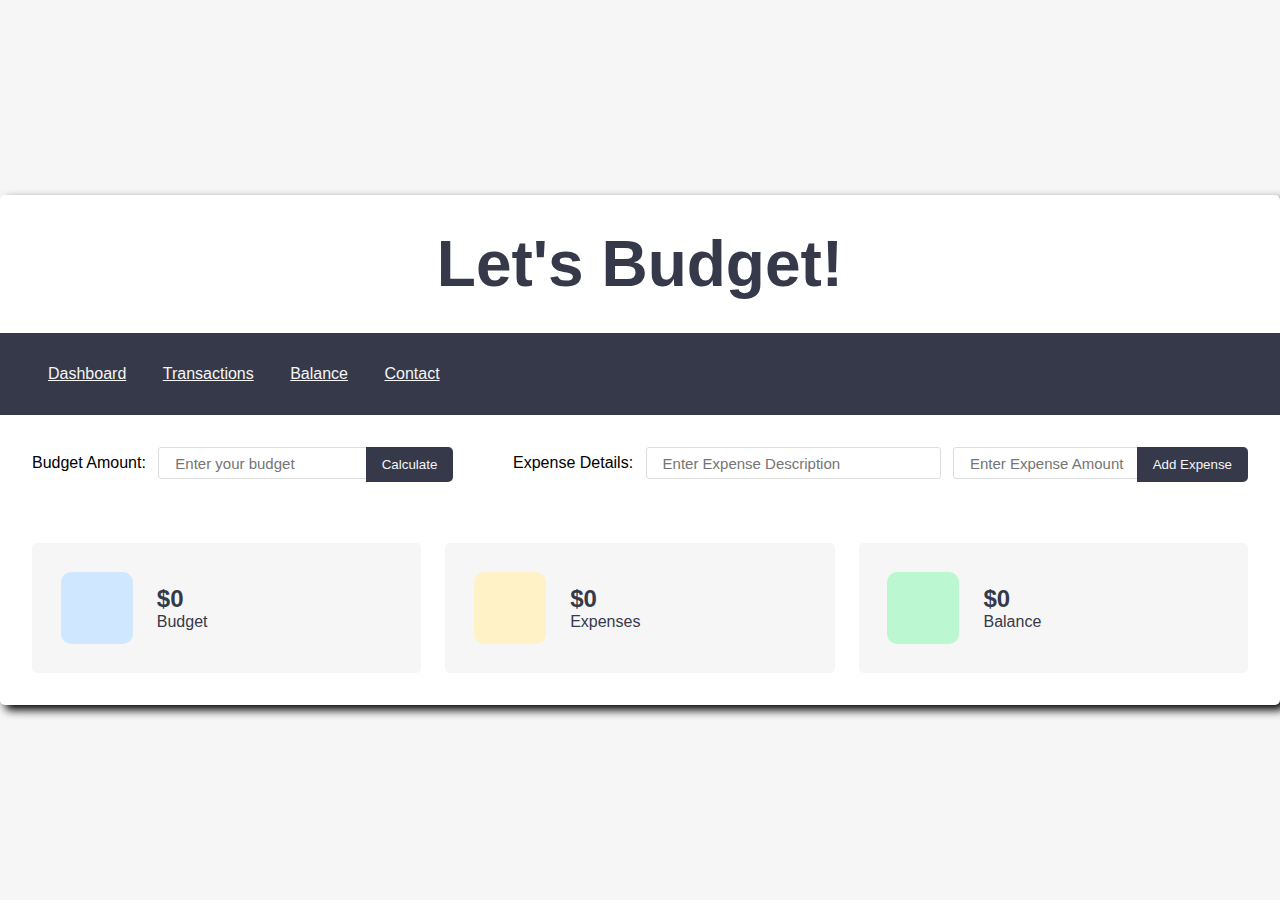
==== dashboard.html @ e15fffac "My updates" ====
<!DOCTYPE html>
<html lang="en">

<head>
    <meta charset="UTF-8">
    <meta http-equiv="X-UA-Compatible" content="IE=edge">
    <meta name="viewport" content="width=device-width, initial-scale=1.0">
    <link rel="stylesheet" href="style.css">
    <title>Let's Budget!</title>
</head>

<body>
    
    <div class="container">
        <header>
            <h2>Let's Budget!</h2>
            <nav class="navbar">
                <div class="nav-menu hide">
                    <a href="./dashboard.html">Dashboard</a>
                    <a href="./transactions.html">Transactions</a>
                    <a href="./balance.html">Balance</a>
                    <a href="./contact.html">Contact</a>
                </div>
            </nav>
        </header>
        <div class="error_message">
            <p>Please Enter Budget Amount | More than 0</p>
        </div>
        <div class="budget_content">
            <div class="your_budget">
                <form>
                    <label for="budget">Budget Amount: </label>
                    <input type="number" placeholder="Enter your budget" class="budget_input">
                    <button id="button_budget" class="button">Calculate</button>
                </form>
            </div>
            <div class="your_expenses">
                <form>
                    <label for="expenses">Expense Details: </label>
                    <input type="text" placeholder="Enter Expense Description" class="expenses_description">
                    <input type="number" placeholder="Enter Expense Amount" class="expenses_amount">
                    <button id="button_expenses" class="button">Add Expense</button>
                </form>
            </div>
        </div>
        <ul class="cards">
            <li class="budget_card">
                <i class="bx bx-money"></i>
                <span class="info">
                    <h3><span>$</span><span class="budget_card">0</span></h3>
                    <p>Budget</p>
                </span>
            </li>
            <li>
                <i class="bx bx-credit-card"></i>
                <span class="info">
                    <h3><span>$</span><span class="expenses_card">0</span></h3>
                    <p>Expenses</p>
                </span>
            </li>
            <li>
                <i class="bx bx-dollar"></i>
                <span class="info">
                    <h3><span>$</span><span class="balance_card">0</span></h3>
                    <p>Balance</p>
                </span>
            </li>
        </ul>
    </div>
</body>

<script type="module" src="./Dashboard.js"></script>

</html>
---- style.css ----
* {
  padding: 0;
  margin: 0;
  box-sizing: border-box;
}

:root {
  --light: #f6f6f6;
  --primary: #1976d2;
  --light-primary: #cfe8ff;
  --grey: #fff;
  --dark-grey: #aaaaaa;
  --dark: #353949;
  --danger: #d32f2f;
  --light-danger: #fecdd3;
  --warning: #fbc02d;
  --light-warning: #fff2c6;
  --success: #388e3c;
  --light-success: #bbf7d0;
}

body {
  display: flex;
  align-items: center;
  justify-content: center;
  height: 100vh;
  background-color: var(--light);
  font-family: "poppins", sans-serif;
}

.container {
  max-width: 1280px;
  width: 100%;
  margin: 0 auto;
  background-color: var(--grey);
  border-radius: 5px;
  box-shadow: 5px 5px 10px #000;
  overflow-x: hidden;
}

.container h2 {
  padding: 2rem 0;
  font-size: 4rem;
  text-align: center;
  color: var(--dark);
}

.navbar {
  background-color: var(--dark);
  padding: 2rem;
}

.navbar a {
  color: var(--light);
  padding: 1rem;
}

.navbar a:hover {
  color: var(--light-warning);
}

.budget_content {
  padding: 2rem;
  display: flex;
  justify-content: space-between;
  align-items: center;
  flex-wrap: wrap;
  gap: 2rem;
}

.your_budget form input,
.your_expenses form input {
  padding: 0.4rem 1rem;
  width: 295px;
  border: 1px solid #ddd;
  font-family: inherit;
  font-size: 15px;
  margin-left: 0.5rem;
  border-radius: 3px;
}

.your_budget form input:focus,
.your_expenses form input:focus {
  outline: none;
}

.error_message {
  background-color: var(--danger);
  color: var(--light);
  text-align: center;
  padding: 1rem 0;
  width: 650px;
  margin: 0 auto;
  border-radius: 5px;
  display: none;
}

.error_message.error {
  display: block;
  transition: all 0.8s ease-in;
}

.your_budget form,
.your_expenses form {
  position: relative;
}

.budget_content .button {
  position: absolute;
  right: 0;
  outline: none;
  border: none;
  font-family: inherit;
  padding: 0.6rem 1rem;
  color: var(--light);
  border-top-right-radius: 5px;
  border-bottom-right-radius: 5px;
  cursor: pointer;
  background-color: var(--dark);
}

.button_content .button:active {
  transform: scale(0.98);
}

.button:hover {
  background-color: var(--light-warning);
  color: var(--dark);
}

/* Cards */
.container .cards {
  display: grid;
  grid-template-columns: repeat(auto-fit, minmax(240px, 1fr));
  grid-gap: 1.5rem;
  padding: 2rem;
}

.container .cards li {
  padding: 1.8rem;
  background-color: var(--light);
  border-radius: 5px;
  display: flex;
  align-items: center;
  gap: 1.5rem;
  cursor: pointer;
  transition: all 0.3s ease-in;
}

.container .cards li:hover {
  transform: translateY(-10px);
  background-color: var(--dark-grey);
}

.container .cards li .bx {
  width: 4.5rem;
  height: 4.5rem;
  border-radius: 10px;
  font-size: 36px;
  align-items: center;
  justify-content: center;
}

.container .cards li:nth-child(1) .bx {
  background-color: var(--light-primary);
  color: var(--primary);
}

.container .cards li:nth-child(2) .bx {
  background-color: var(--light-warning);
  color: var(--warning);
}

.container .cards li:nth-child(3) .bx {
  background-color: var(--light-success);
  color: var(--success);
}

.container .cards li .info h3 {
  font-size: 1.5rem;
  font-weight: 600;
  color: var(--dark);
}

.container .cards li .info p {
  color: var(--dark);
}

.table_content {
  padding: 2rem;
  background-color: var(--light);
  margin: 1rem 2rem;
  border-radius: 5px;
}

.table_content h3 {
  font-size: 2rem;
  margin: 1rem 0;
}

.table_tr_content {
  display: grid;
  list-style-type: none;
  grid-template-columns: 1fr 50% 30% 2fr;
  background-color: var(--dark);
  color: var(--light);
  padding: 0.5rem 1rem;
  border-radius: 5px;
  margin: 0.5rem 0;
  cursor: pointer;
}

.table_data {
  overflow-y: auto;
  height: 150px;
}

.table_tr_content button {
  outline: none;
  border: none;
  color: var(--light);
  padding: 0.4rem;
  border-radius: 5px;
  cursor: pointer;
  background-color: var(--danger);
}

.table_tr_content button:active {
  transform: scale(0.98);
}

.table_tr_content button:first-child {
  background-color: var(--success);
}
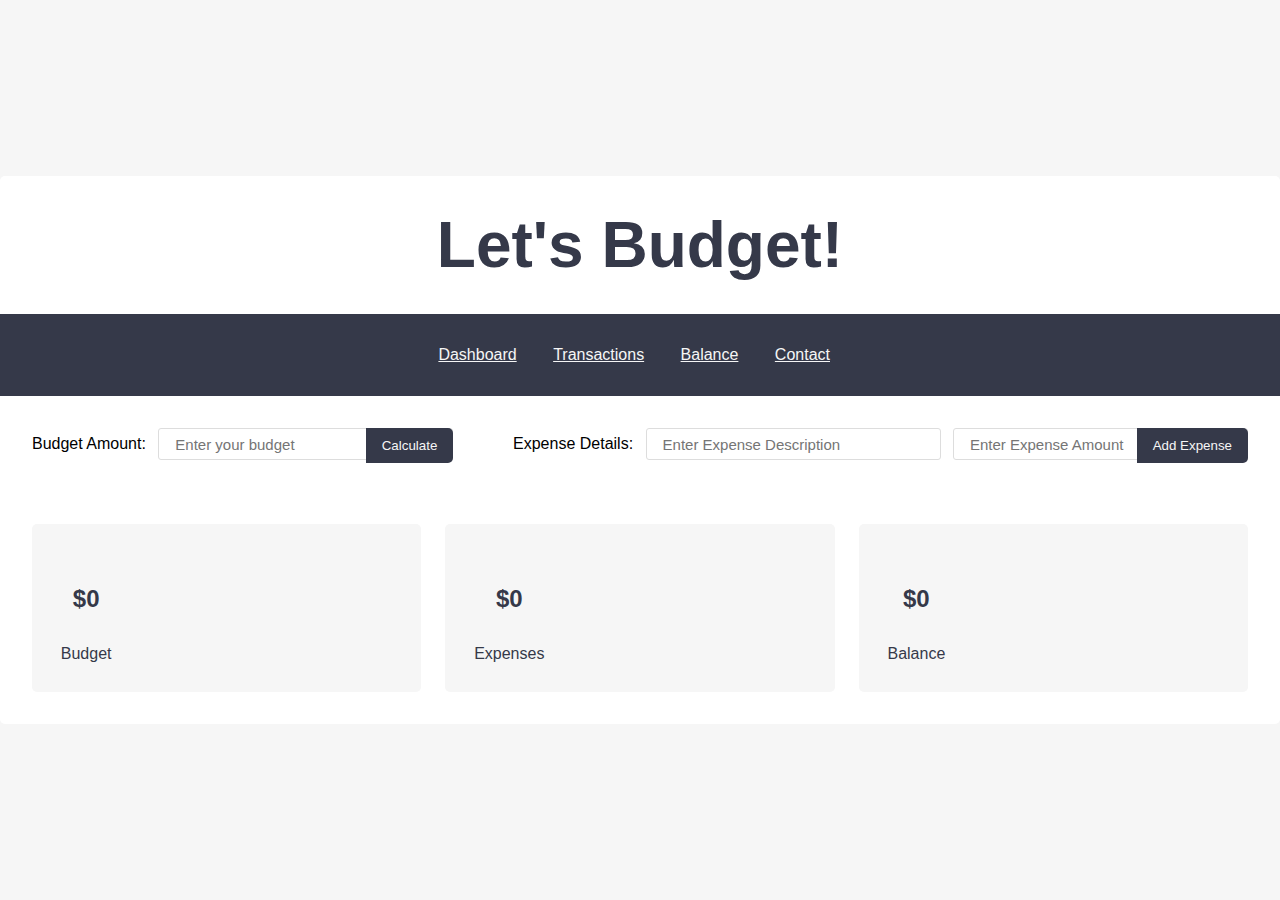
==== commit 41ef02a3: "css, html changes" ====
--- a/dashboard.html
+++ b/dashboard.html
@@ -44,22 +44,19 @@
             </div>
         </div>
         <ul class="cards">
-            <li class="budget_card">
-                <i class="bx bx-money"></i>
+            <li class="budget_card_list_item">
                 <span class="info">
                     <h3><span>$</span><span class="budget_card">0</span></h3>
                     <p>Budget</p>
                 </span>
             </li>
-            <li>
-                <i class="bx bx-credit-card"></i>
+            <li class="expenses_card_list_item">
                 <span class="info">
                     <h3><span>$</span><span class="expenses_card">0</span></h3>
                     <p>Expenses</p>
                 </span>
             </li>
-            <li>
-                <i class="bx bx-dollar"></i>
+            <li class="balance_card_list_item">
                 <span class="info">
                     <h3><span>$</span><span class="balance_card">0</span></h3>
                     <p>Balance</p>
--- a/style.css
+++ b/style.css
@@ -34,7 +34,7 @@
   margin: 0 auto;
   background-color: var(--grey);
   border-radius: 5px;
-  box-shadow: 5px 5px 10px #000;
+  /* box-shadow: 5px 5px 10px #000; */
   overflow-x: hidden;
 }
 
@@ -45,14 +45,24 @@
   color: var(--dark);
 }
 
+.container h3 {
+  padding: 2rem 0;
+  font-size: 2rem;
+  text-align: center;
+  color: var(--dark);
+}
+
 .navbar {
   background-color: var(--dark);
   padding: 2rem;
+  width: 100%;
+  padding-left: 33%;
 }
 
 .navbar a {
   color: var(--light);
   padding: 1rem;
+  margin: auto;
 }
 
 .navbar a:hover {
@@ -147,9 +157,19 @@
   transition: all 0.3s ease-in;
 }
 
-.container .cards li:hover {
+.container .cards .budget_card_list_item:hover {
   transform: translateY(-10px);
-  background-color: var(--dark-grey);
+  background-color: var(--light-primary);
+}
+
+.container .cards .expenses_card_list_item:hover {
+  transform: translateY(-10px);
+  background-color: var(--light-warning);
+}
+
+.container .cards .balance_card_list_item:hover {
+  transform: translateY(-10px);
+  background-color: var(--light-success);
 }
 
 .container .cards li .bx {
@@ -161,21 +181,6 @@
   justify-content: center;
 }
 
-.container .cards li:nth-child(1) .bx {
-  background-color: var(--light-primary);
-  color: var(--primary);
-}
-
-.container .cards li:nth-child(2) .bx {
-  background-color: var(--light-warning);
-  color: var(--warning);
-}
-
-.container .cards li:nth-child(3) .bx {
-  background-color: var(--light-success);
-  color: var(--success);
-}
-
 .container .cards li .info h3 {
   font-size: 1.5rem;
   font-weight: 600;
@@ -231,4 +236,4 @@
 
 .table_tr_content button:first-child {
   background-color: var(--success);
-}
+}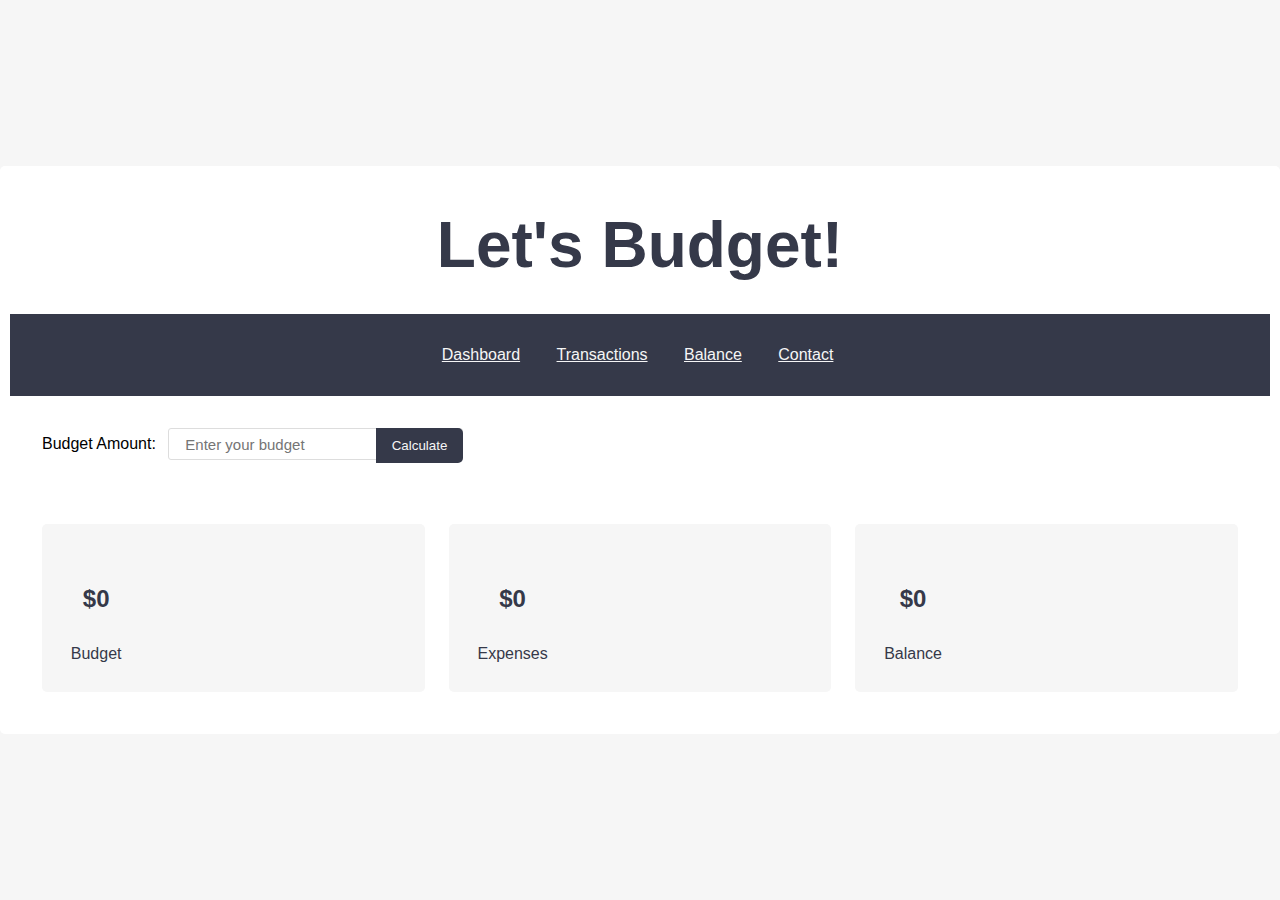
==== commit 65245bf6: "css, html, removing imports/exports" ====
--- a/dashboard.html
+++ b/dashboard.html
@@ -34,14 +34,6 @@
                     <button id="button_budget" class="button">Calculate</button>
                 </form>
             </div>
-            <div class="your_expenses">
-                <form>
-                    <label for="expenses">Expense Details: </label>
-                    <input type="text" placeholder="Enter Expense Description" class="expenses_description">
-                    <input type="number" placeholder="Enter Expense Amount" class="expenses_amount">
-                    <button id="button_expenses" class="button">Add Expense</button>
-                </form>
-            </div>
         </div>
         <ul class="cards">
             <li class="budget_card_list_item">
--- a/style.css
+++ b/style.css
@@ -36,6 +36,7 @@
   border-radius: 5px;
   /* box-shadow: 5px 5px 10px #000; */
   overflow-x: hidden;
+  padding: 10px;
 }
 
 .container h2 {
@@ -134,7 +135,7 @@
 }
 
 .button:hover {
-  background-color: var(--light-warning);
+  background-color: var(--light-danger);
   color: var(--dark);
 }
 
@@ -236,4 +237,19 @@
 
 .table_tr_content button:first-child {
   background-color: var(--success);
+}
+
+.contact_us {
+  padding: 5rem;
+  align-items: center;
+}
+
+.contact_us .form input {
+  padding: 0.4rem 1rem;
+  width: 295px;
+  border: 1px solid #ddd;
+  font-family: inherit;
+  font-size: 15px;
+  margin-left: 0.5rem;
+  border-radius: 3px;
 }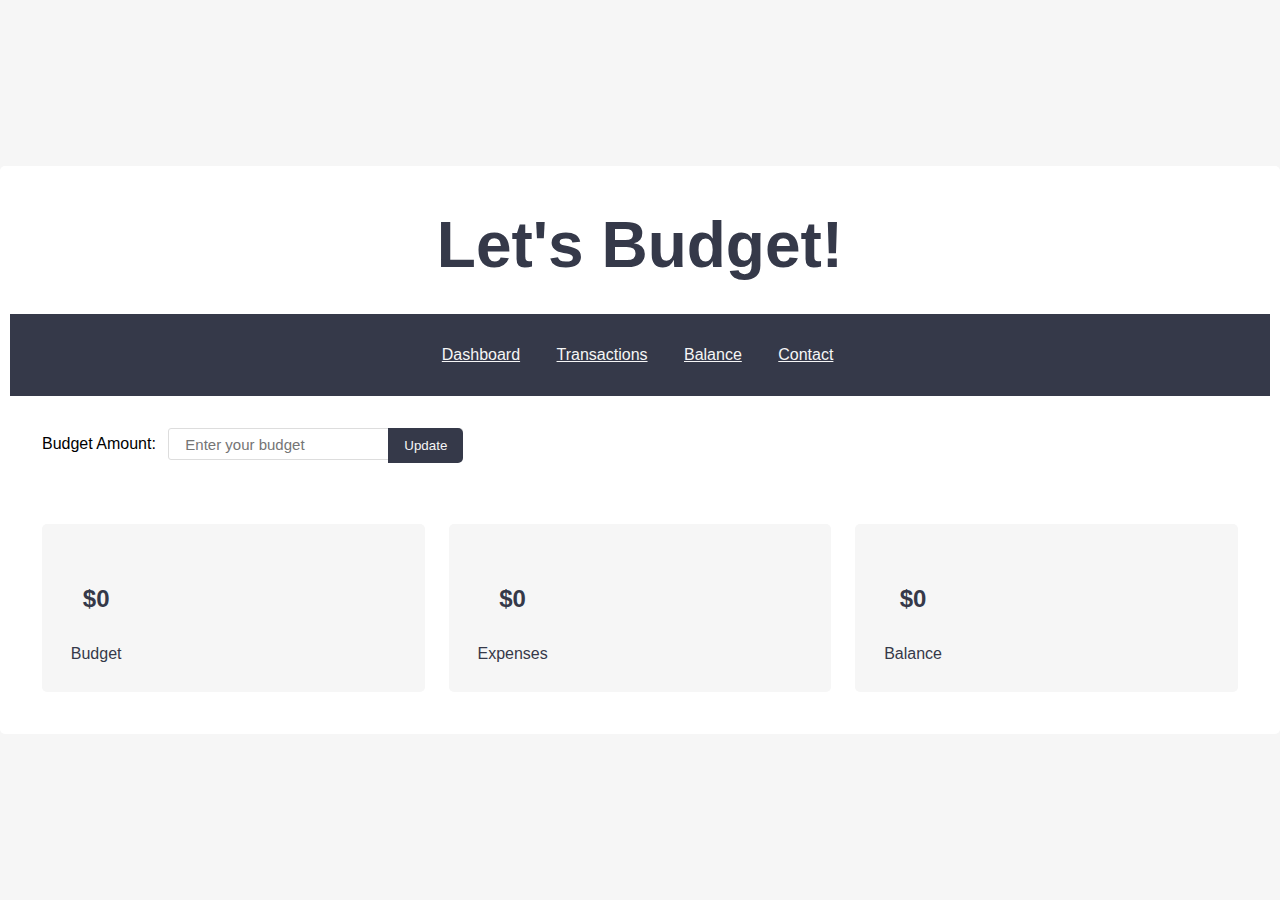
==== commit 8b34eacd: "Added session storage" ====
--- a/dashboard.html
+++ b/dashboard.html
@@ -10,7 +10,7 @@
 </head>
 
 <body>
-    
+
     <div class="container">
         <header>
             <h2>Let's Budget!</h2>
@@ -30,10 +30,18 @@
             <div class="your_budget">
                 <form>
                     <label for="budget">Budget Amount: </label>
-                    <input type="number" placeholder="Enter your budget" class="budget_input">
-                    <button id="button_budget" class="button">Calculate</button>
+                    <input type="number" placeholder="Enter your budget" class="budget_input" id="budget_input">
+                    <button id="button_budget" class="button">Update</button>
                 </form>
             </div>
+<!--             <div class="your_expenses">
+                <form>
+                    <label for="expenses">Expense Details: </label>
+                    <input type="text" placeholder="Enter Expense Description" class="expenses_description">
+                    <input type="number" placeholder="Enter Expense Amount" class="expenses_amount">
+                    <button id="button_expenses" class="button">Add Expense</button>
+                </form>
+            </div> -->
         </div>
         <ul class="cards">
             <li class="budget_card_list_item">
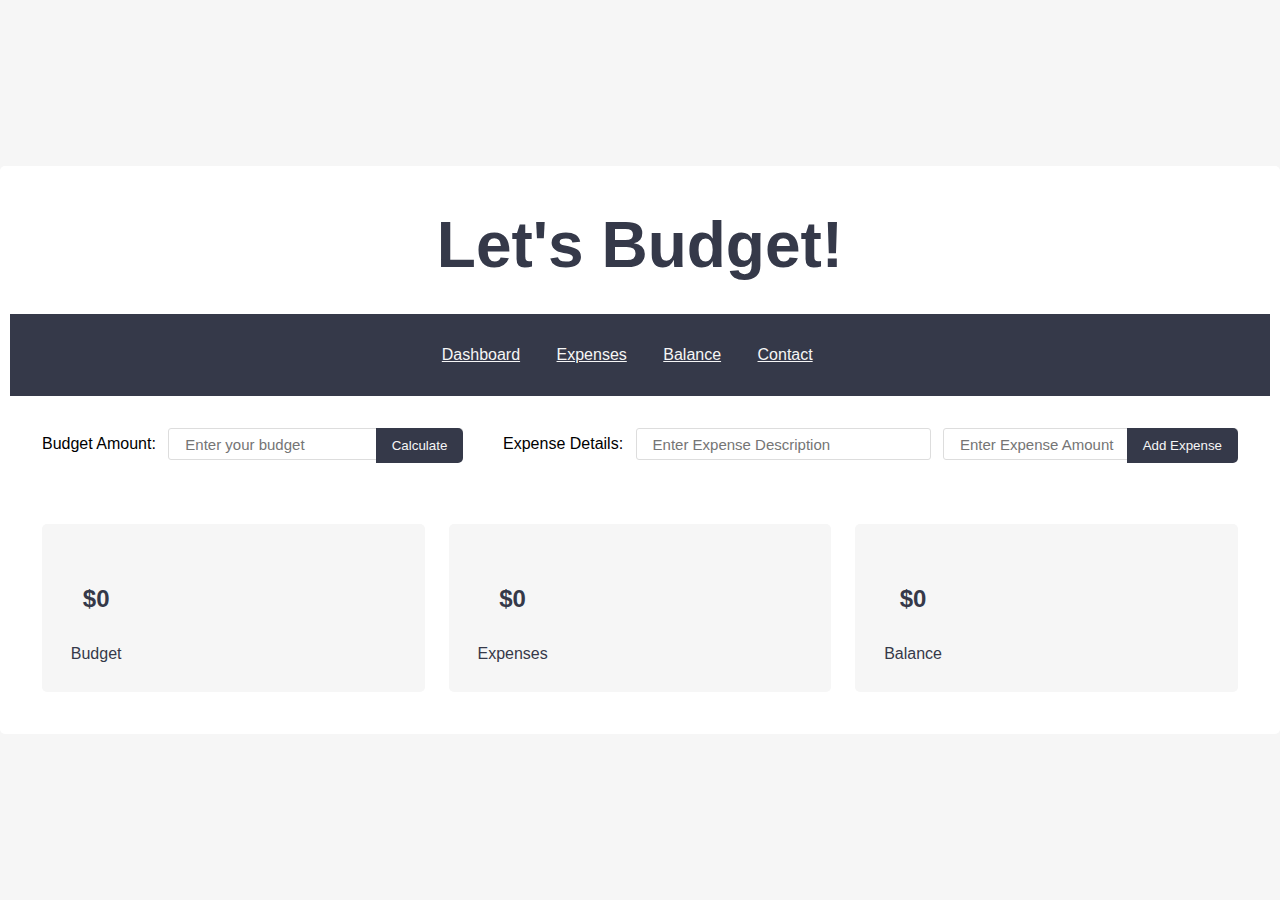
==== commit f398196f: "Not sure what to do with this" ====
--- a/dashboard.html
+++ b/dashboard.html
@@ -10,14 +10,14 @@
 </head>
 
 <body>
-
+    
     <div class="container">
         <header>
             <h2>Let's Budget!</h2>
             <nav class="navbar">
                 <div class="nav-menu hide">
                     <a href="./dashboard.html">Dashboard</a>
-                    <a href="./transactions.html">Transactions</a>
+                    <a href="./transactions.html">Expenses</a>
                     <a href="./balance.html">Balance</a>
                     <a href="./contact.html">Contact</a>
                 </div>
@@ -30,18 +30,18 @@
             <div class="your_budget">
                 <form>
                     <label for="budget">Budget Amount: </label>
-                    <input type="number" placeholder="Enter your budget" class="budget_input" id="budget_input">
-                    <button id="button_budget" class="button">Update</button>
+                    <input type="number" placeholder="Enter your budget" class="budget_input">
+                    <button id="button_budget" class="button">Calculate</button>
                 </form>
             </div>
-<!--             <div class="your_expenses">
+            <div class="your_expenses">
                 <form>
                     <label for="expenses">Expense Details: </label>
                     <input type="text" placeholder="Enter Expense Description" class="expenses_description">
                     <input type="number" placeholder="Enter Expense Amount" class="expenses_amount">
                     <button id="button_expenses" class="button">Add Expense</button>
                 </form>
-            </div> -->
+            </div>
         </div>
         <ul class="cards">
             <li class="budget_card_list_item">
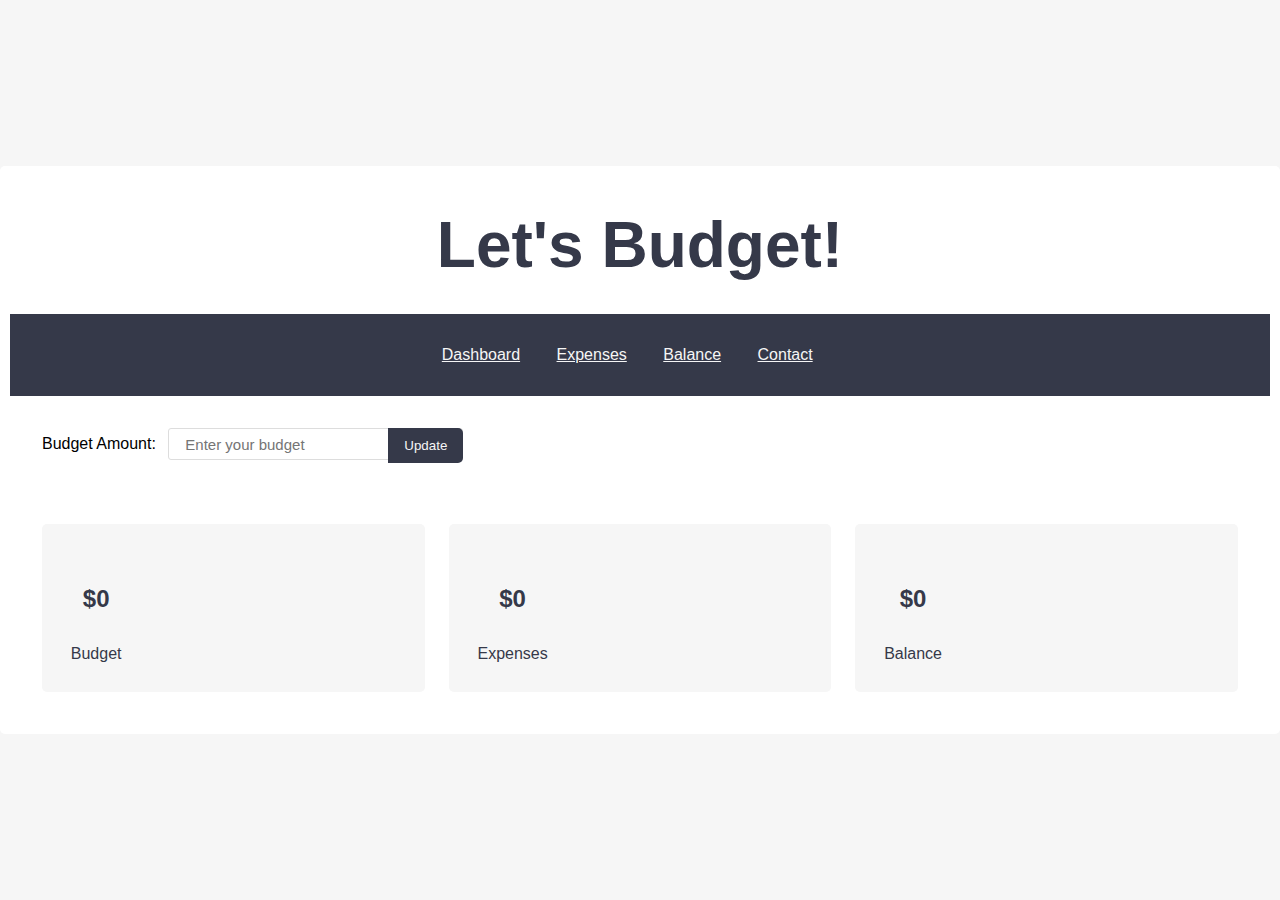
==== commit 19c15828: "Merge branch 'main' of https://github.com/dbrown13/Budget_Project" ====
--- a/dashboard.html
+++ b/dashboard.html
@@ -10,7 +10,7 @@
 </head>
 
 <body>
-    
+
     <div class="container">
         <header>
             <h2>Let's Budget!</h2>
@@ -30,18 +30,18 @@
             <div class="your_budget">
                 <form>
                     <label for="budget">Budget Amount: </label>
-                    <input type="number" placeholder="Enter your budget" class="budget_input">
-                    <button id="button_budget" class="button">Calculate</button>
+                    <input type="number" placeholder="Enter your budget" class="budget_input" id="budget_input">
+                    <button id="button_budget" class="button">Update</button>
                 </form>
             </div>
-            <div class="your_expenses">
+<!--             <div class="your_expenses">
                 <form>
                     <label for="expenses">Expense Details: </label>
                     <input type="text" placeholder="Enter Expense Description" class="expenses_description">
                     <input type="number" placeholder="Enter Expense Amount" class="expenses_amount">
                     <button id="button_expenses" class="button">Add Expense</button>
                 </form>
-            </div>
+            </div> -->
         </div>
         <ul class="cards">
             <li class="budget_card_list_item">
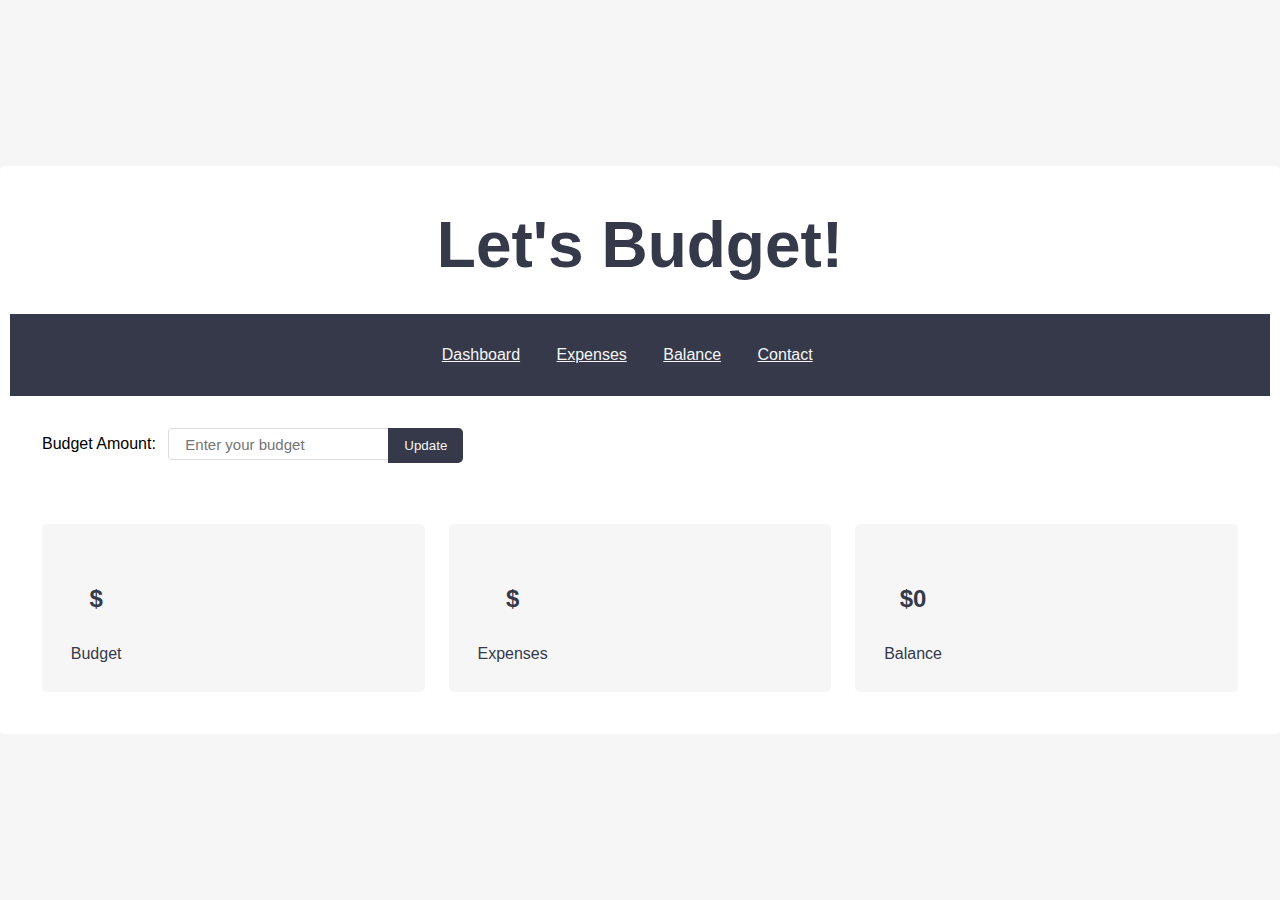
==== commit c7f78be8: "Works except for edit after reload" ====
--- a/dashboard.html
+++ b/dashboard.html
@@ -9,8 +9,8 @@
     <title>Let's Budget!</title>
 </head>
 
-<body>
-
+<body onload="retrieveAll()">
+    <script src="./Dashboard.js"></script>
     <div class="container">
         <header>
             <h2>Let's Budget!</h2>
--- a/style.css
+++ b/style.css
@@ -252,4 +252,22 @@
   font-size: 15px;
   margin-left: 0.5rem;
   border-radius: 3px;
+}
+
+#button_message {
+  position: absolute;
+  outline: none;
+  border: none;
+  font-family: inherit;
+  padding: 0.2rem 0.6rem;
+  color: var(--light);
+  border-top-right-radius: 5px;
+  border-bottom-right-radius: 5px;
+  cursor: pointer;
+  background-color: var(--dark);
+}
+
+#button_message:hover {
+  background-color: var(--light-danger);
+  color: var(--dark);
 }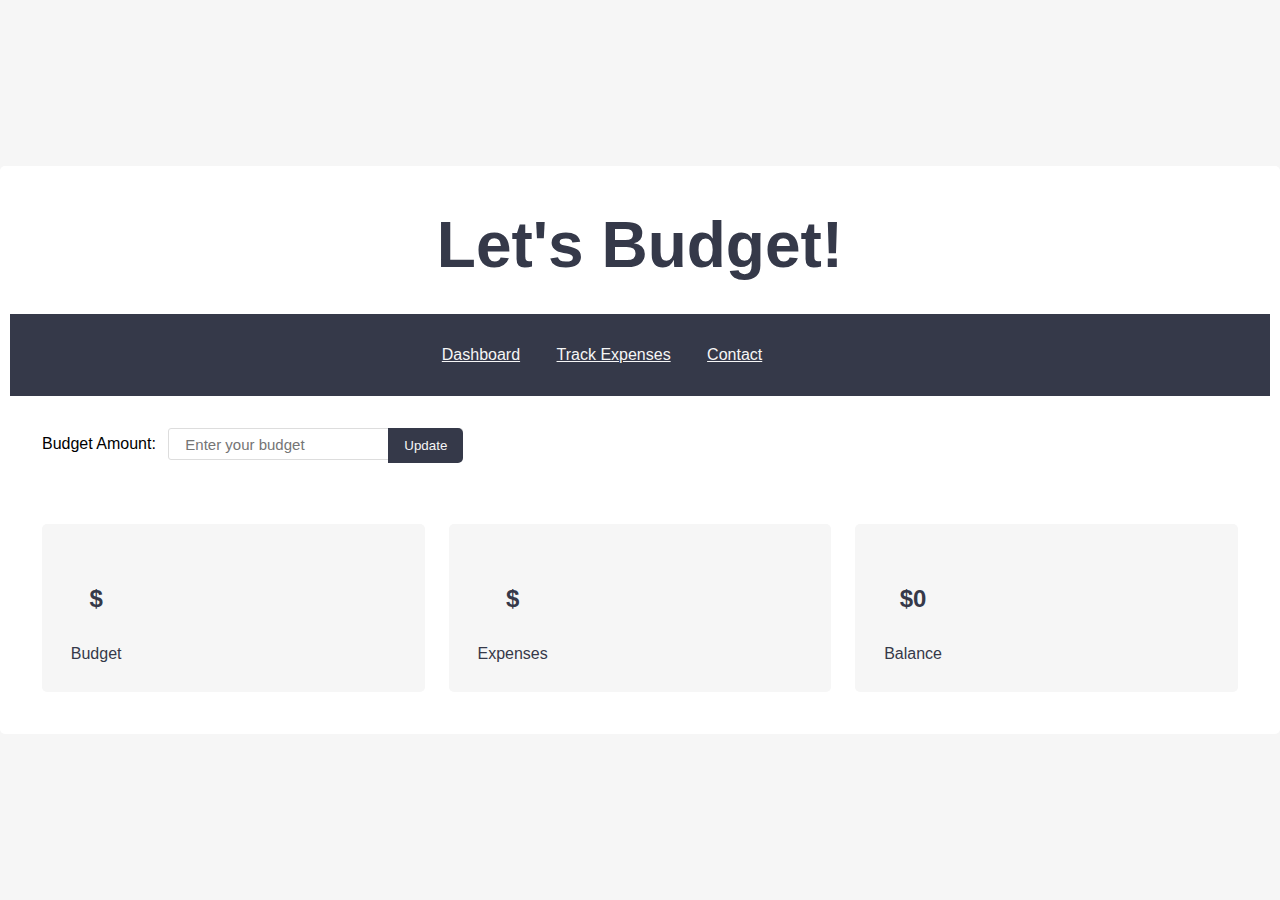
==== commit ab4736c2: "commented out balance, renamed expenses tab to "Track Expenses"" ====
--- a/dashboard.html
+++ b/dashboard.html
@@ -17,8 +17,8 @@
             <nav class="navbar">
                 <div class="nav-menu hide">
                     <a href="./dashboard.html">Dashboard</a>
-                    <a href="./transactions.html">Expenses</a>
-                    <a href="./balance.html">Balance</a>
+                    <a href="./transactions.html">Track Expenses</a>
+                    <!-- <a href="./balance.html">Balance</a> -->
                     <a href="./contact.html">Contact</a>
                 </div>
             </nav>
